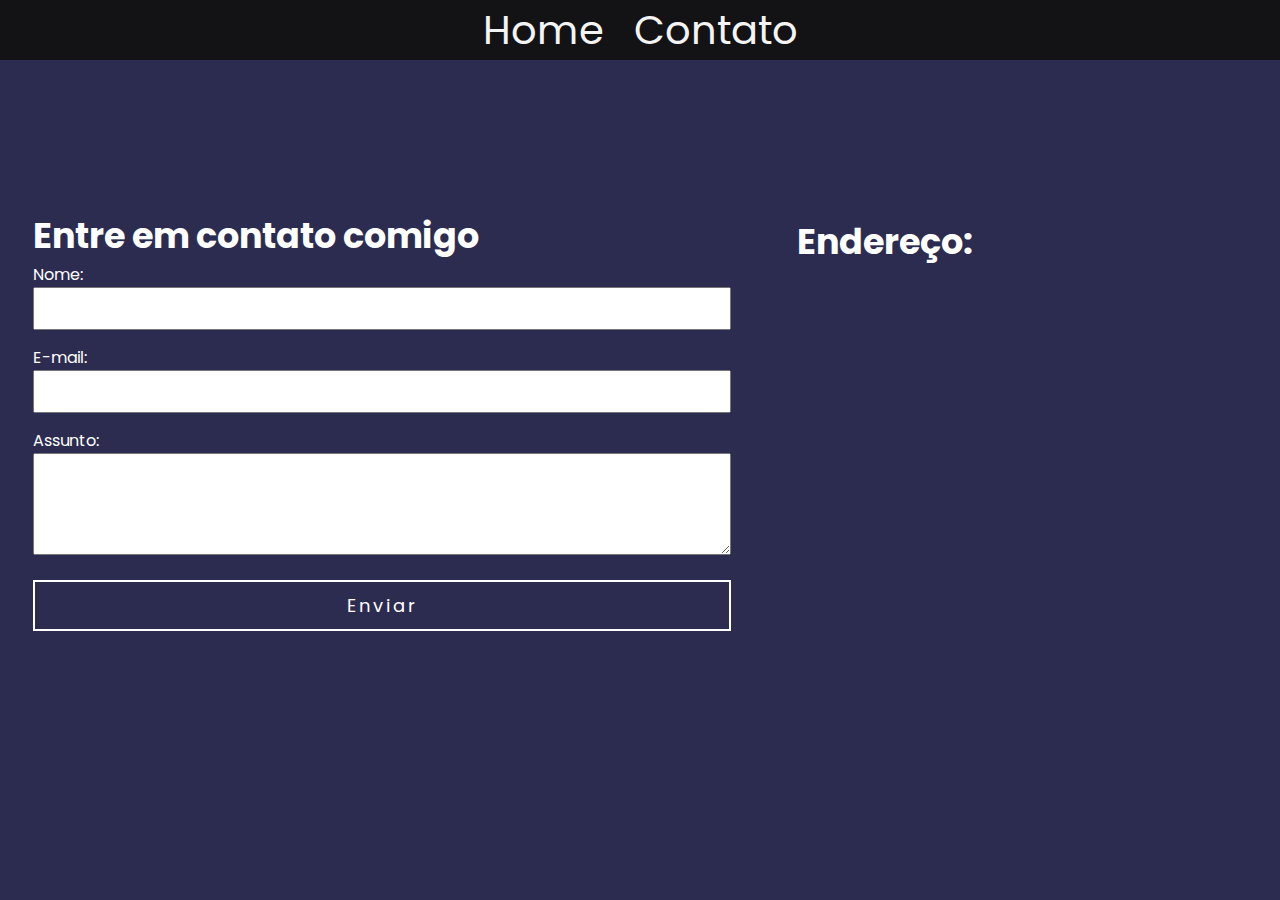
==== contato.html @ dfa76039 "Changes in pages" ====
<!DOCTYPE html>
<html lang="pt-BR">
  <head>
    <meta charset="UTF-8" />
    <meta http-equiv="X-UA-Compatible" content="IE=edge" />
    <meta name="viewport" content="width=device-width, initial-scale=1.0" />
    <title>Contato</title>
    <link rel="stylesheet" href="./assets/css/style.css" />
  </head>
  <body>
    <div class="fundo">
      <div class="menu">
        <ul>
          <li>
            <a href="index.html"> Home </a>
          </li>
          <li>
            <a href="contato.html"> Contato </a>
          </li>
        </ul>
      </div>

      <div class="formulario">
        <div class="form">
          <h2>Entre em contato comigo</h2>

          <form>
            <div class="campos">
              <label for="nome">Nome:</label>
              <input type="text" id="nome" />
            </div>

            <div class="campos">
              <label for="email">E-mail:</label>
              <input type="email" id="email" />
            </div>

            <div class="campos">
              <label for="assunto">Assunto:</label>
              <textarea
                name="assunto"
                id="assunto"
                cols="60"
                rows="5"
              ></textarea>
            </div>

            <button>Enviar</button>
          </form>
        </div>

        <div class="mapa">
          <h2>Endereço:</h2>

          <iframe
            src="https://www.google.com/maps/embed?pb=!1m18!1m12!1m3!1d3949.409522955173!2d-34.92313108582999!3d-8.161429984030239!2m3!1f0!2f0!3f0!3m2!1i1024!2i768!4f13.1!3m3!1m2!1s0x7aae1c652b17885%3A0xf15a88d49bf05f95!2sR.%20Floriano%20Peixoto%20-%20Prazeres%2C%20Jaboat%C3%A3o%20dos%20Guararapes%20-%20PE!5e0!3m2!1spt-BR!2sbr!4v1637855145688!5m2!1spt-BR!2sbr"
            width="450"
            height="350"
            frameborder="0"
            style="border: 0"
            allowfullscreen=""
            loading="lazy"
            aria-hidden="false"
            tabindex="0"
          ></iframe>
        </div>
      </div>
    </div>
  </body>
</html>
---- assets/css/style.css ----
@import url('https://fonts.googleapis.com/css2?family=Poppins:wght@100;200;300;400;500;600;700;800;900&display=swap');

* {
  padding: 0;
  margin: 0;
  font-family: "Poppins", sans-serif;
}

.fundo {
  background: #2c2c50;
  min-height: 100vh;
}

.menu {
  background: #131315;
  display: flex;
  justify-content: center;
}

.menu ul {
  list-style: none;
  display: flex;
}

.menu ul li a {
  text-decoration: none;
  color: #f4f4f4;
  margin: 15px;
  font-size: 40px;
}

.perfil {
  color: #f4f4f4;
  display: flex;
  padding: 50px;
}

.texto {
  display: flex;
  flex-direction: column;
  justify-content: space-evenly;
}

.texto h1 {
  font-size: 50px;
}

.texto p {
  font-size: 24px;
  text-align: justify;
  margin: 0 45px 0 0;
}

.perfil img {
  border: 3px solid #fffefe;
  border-radius: 50%;
  height: 350px;
}

.video {
  color: #000000;
  display: flex;
  flex-direction: column;
  align-items: center;
  padding: 50px;
}

.video h2 {
  font-size: 40px;
  margin-bottom: 10px;
  letter-spacing: 2px;
}

.video iframe {
  border: 3px solid #000000;
}
.tm{
  width: 50px;
  height: 50px;
}
.p-30{
  padding: 30px;
}
.container{
  display: flex;
  justify-content: center;
  align-items: center;
}
.center{
  display: flex;
  justify-content: center;
  color: #f4f4f4;
}

/* daqui pra baixo é a pagina de contato */

.formulario {
  width: 100%;
  height: 80vh;
  display: flex;
  justify-content: space-around;
  align-items: center;
  color: #fff;
}

.formulario h2 {
  font-size: 35px;
}

.form {
  display: flex;
  flex-direction: column;
}

.campos {
  display: flex;
  flex-direction: column;
  margin-bottom: 15px;
}

.campos input {
  padding: 6px;
  font-size: 18px;
}

button {
  margin-top: 10px;
  border: 2px solid #fff;
  width: 100%;
  padding: 10px;
  color: #fff;
  background: #2c2c50;
  font-size: 18px;
  letter-spacing: 3px;
}

button:hover {
  color: #2c2c50;
  background: #fff;
  border: 2px solid #2c2c50;
  font-weight: 700;
}
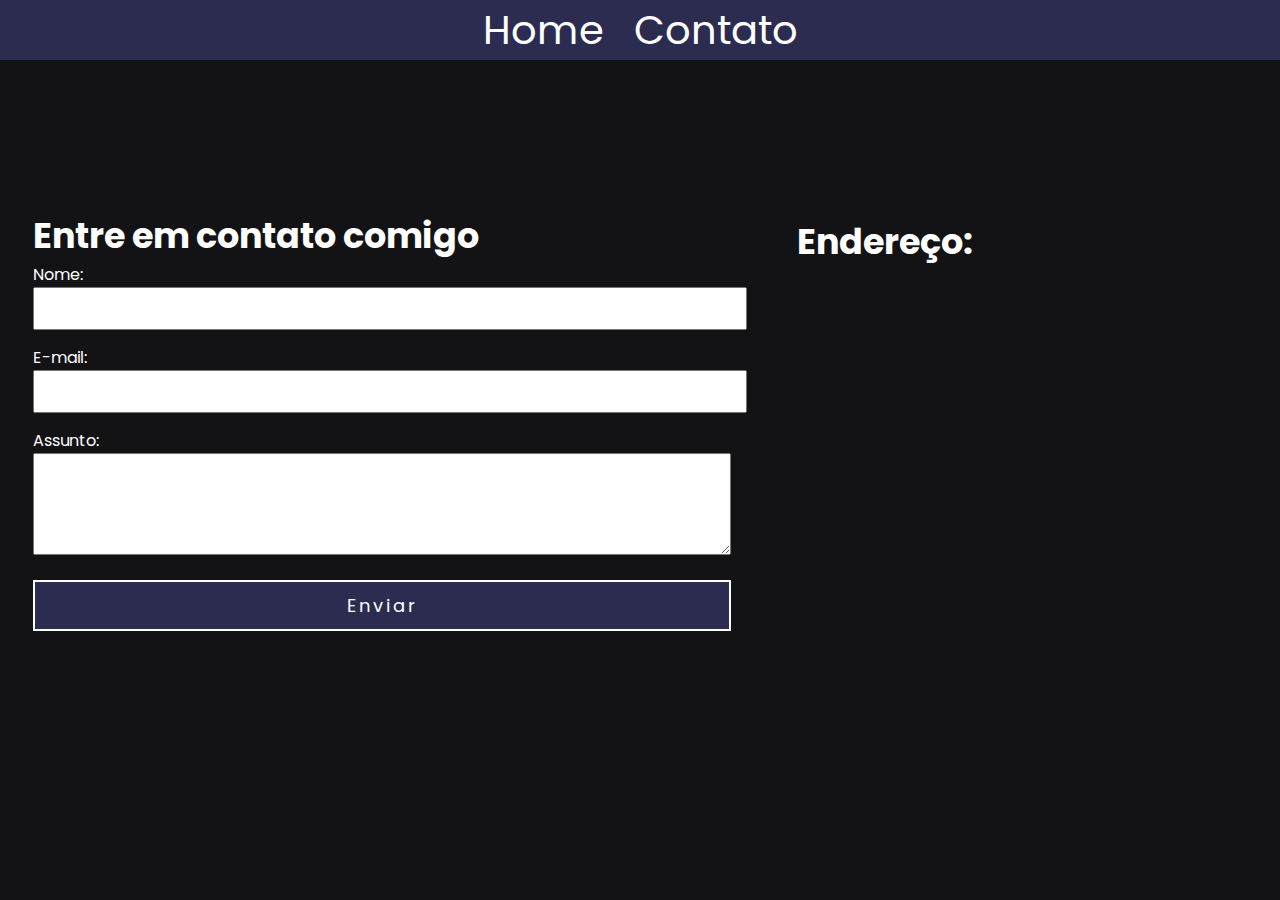
==== commit 3219a647: "Updates with JavaScript" ====
--- a/contato.html
+++ b/contato.html
@@ -27,32 +27,30 @@
           <form>
             <div class="campos">
               <label for="nome">Nome:</label>
-              <input type="text" id="nome" />
+              <input type="text" id="nome" onkeyup="validaNome()" />
+              <div id="txtNome"></div>
             </div>
 
             <div class="campos">
               <label for="email">E-mail:</label>
-              <input type="email" id="email" />
+              <input type="email" id="email" onkeyup="validaEmail()"/>
+              <div id="txtEmail"></div>
             </div>
 
             <div class="campos">
               <label for="assunto">Assunto:</label>
-              <textarea
-                name="assunto"
-                id="assunto"
-                cols="60"
-                rows="5"
-              ></textarea>
+              <textarea name="assunto" id="assunto" cols="60" rows="5" onkeyup="validaAssunto()"></textarea>
+              <div id="txtAssunto"></div>
             </div>
 
-            <button>Enviar</button>
+            <button onclick="enviar()">Enviar</button>
           </form>
         </div>
 
         <div class="mapa">
           <h2>Endereço:</h2>
 
-          <iframe
+          <iframe onmousemove="mapaZoom()" onmouseout="mapaNormal()"
             src="https://www.google.com/maps/embed?pb=!1m18!1m12!1m3!1d3949.409522955173!2d-34.92313108582999!3d-8.161429984030239!2m3!1f0!2f0!3f0!3m2!1i1024!2i768!4f13.1!3m3!1m2!1s0x7aae1c652b17885%3A0xf15a88d49bf05f95!2sR.%20Floriano%20Peixoto%20-%20Prazeres%2C%20Jaboat%C3%A3o%20dos%20Guararapes%20-%20PE!5e0!3m2!1spt-BR!2sbr!4v1637855145688!5m2!1spt-BR!2sbr"
             width="450"
             height="350"
@@ -62,9 +60,11 @@
             loading="lazy"
             aria-hidden="false"
             tabindex="0"
+            id="mapa"
           ></iframe>
         </div>
       </div>
     </div>
+    <script src="assets/js/script.js"></script>
   </body>
 </html>
--- a/assets/css/style.css
+++ b/assets/css/style.css
@@ -7,14 +7,14 @@
 }
 
 .fundo {
-  background: #2c2c50;
+  background:#131315;
   min-height: 100vh;
 }
 
 .menu {
-  background: #131315;
   display: flex;
   justify-content: center;
+  background: #2c2c50;
 }
 
 .menu ul {
@@ -24,9 +24,10 @@
 
 .menu ul li a {
   text-decoration: none;
-  color: #f4f4f4;
+  color: rgb(255, 255, 255);
   margin: 15px;
   font-size: 40px;
+  
 }
 
 .perfil {
